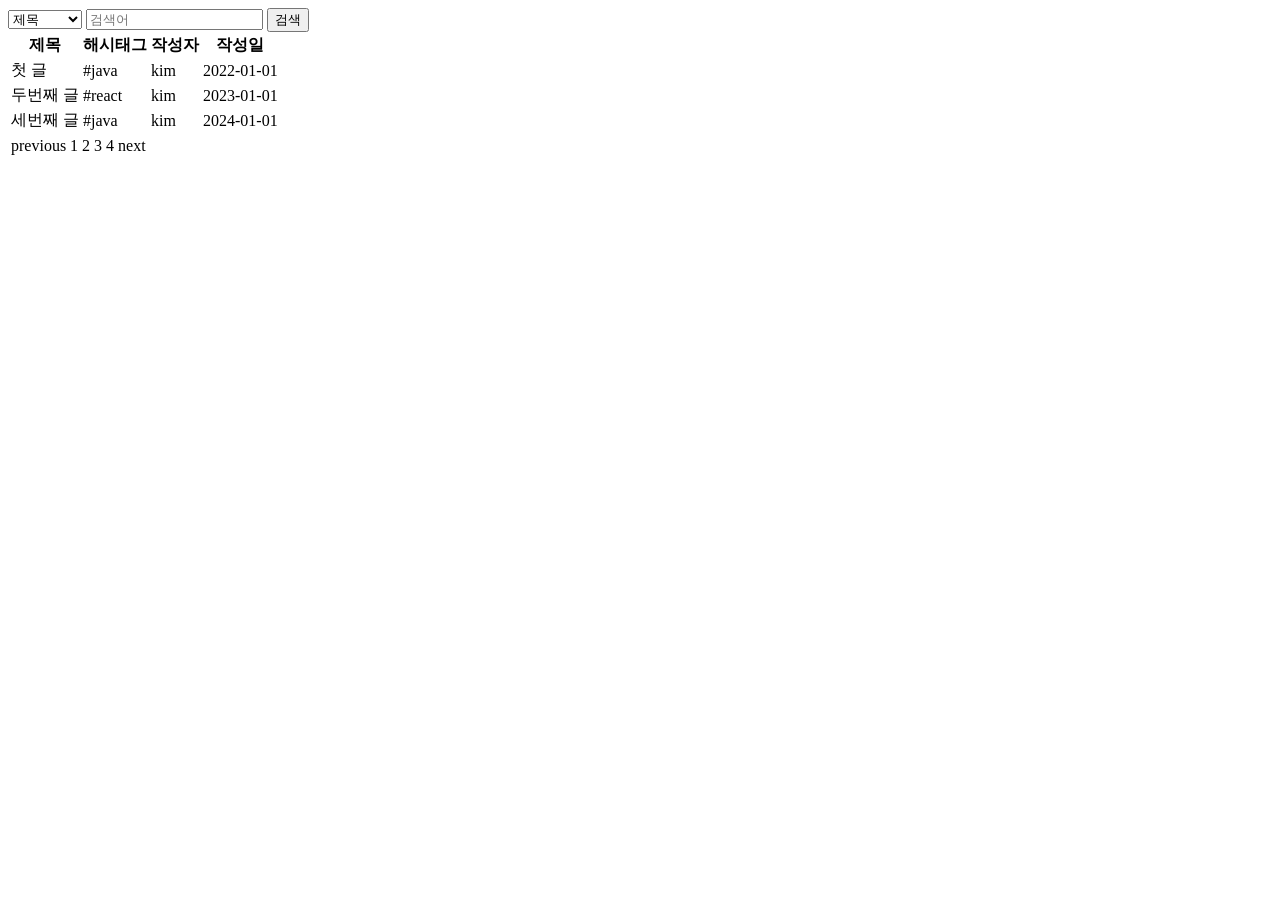
==== src/main/resources/templates/articles/index.html @ 0f351fdd "[add]articleSkeleton controller,view,test" ====
<!DOCTYPE html>
<html lang="ko">
<head>
    <meta charset="UTF-8">
    <title>MonBor</title>
</head>
<body>
    <header id="header"></header>
    <main>
        <form>
            <label for="search-type" hidden>유형</label>
            <select id="search-type" name="search-type">
                <option>제목</option>
                <option>본문검색</option>
                <option>ID</option>
                <option>닉네임</option>
                <option>해시태그</option>
            </select>
            <label for="search-value" hidden></label>
            <input id="search-value" type ="search" placeholder="검색어" name="search-value">
            <button type="submit">검색</button>
        </form>
        <table>
            <thead>
                <tr>
                    <th>제목</th>
                    <th>해시태그</th>
                    <th>작성자</th>
                    <th>작성일</th>
                </tr>
            </thead>
            <tbody>
                <tr>
                    <td>첫 글</td>
                    <td>#java</td>
                    <td>kim</td>
                    <td>2022-01-01</td>
                </tr>
                <tr>
                    <td>두번째 글</td>
                    <td>#react</td>
                    <td>kim</td>
                    <td>2023-01-01</td>
                </tr>
                <tr>
                    <td>세번째 글</td>
                    <td>#java</td>
                    <td>kim</td>
                    <td>2024-01-01</td>
                </tr>
            </tbody>

        </table>
        <nav>
            <table>
                <tr>
                    <td>previous</td>
                    <td>1</td>
                    <td>2</td>
                    <td>3</td>
                    <td>4</td>
                    <td>next</td>
                </tr>
            </table>
        </nav>
    </main>

    <footer id="footer"></footer>
</body>
</html>
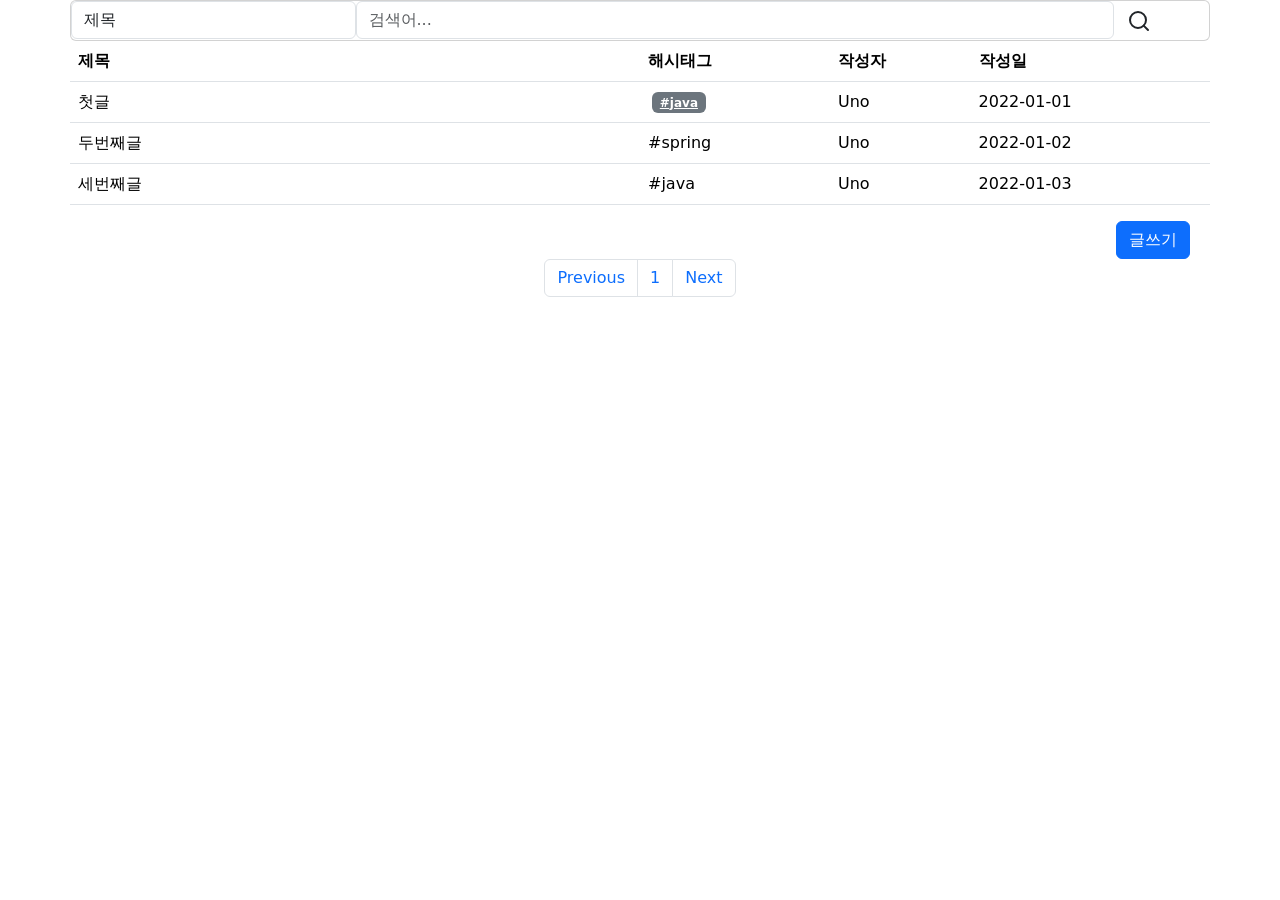
==== commit 66a26ea5: "[add] clientTset1" ====
--- a/src/main/resources/templates/articles/index.html
+++ b/src/main/resources/templates/articles/index.html
@@ -2,69 +2,109 @@
 <html lang="ko">
 <head>
     <meta charset="UTF-8">
+    <meta name="description" content="">
+    <meta name="author" content="Kim">
     <title>MonBor</title>
+    <link href="https://cdn.jsdelivr.net/npm/bootstrap@5.2.0-beta1/dist/css/bootstrap.min.css" rel="stylesheet" integrity="sha384-0evHe/X+R7YkIZDRvuzKMRqM+OrBnVFBL6DOitfPri4tjfHxaWutUpFmBp4vmVor" crossorigin="anonymous">
+    <link href="/css/search-bar.css" rel="stylesheet">
+    <link href="/css/articles/table-header.css" rel="stylesheet">
 </head>
 <body>
     <header id="header"></header>
-    <main>
-        <form>
-            <label for="search-type" hidden>유형</label>
-            <select id="search-type" name="search-type">
-                <option>제목</option>
-                <option>본문검색</option>
-                <option>ID</option>
-                <option>닉네임</option>
-                <option>해시태그</option>
-            </select>
-            <label for="search-value" hidden></label>
-            <input id="search-value" type ="search" placeholder="검색어" name="search-value">
-            <button type="submit">검색</button>
-        </form>
-        <table>
-            <thead>
-                <tr>
-                    <th>제목</th>
-                    <th>해시태그</th>
-                    <th>작성자</th>
-                    <th>작성일</th>
-                </tr>
-            </thead>
-            <tbody>
-                <tr>
-                    <td>첫 글</td>
-                    <td>#java</td>
-                    <td>kim</td>
-                    <td>2022-01-01</td>
-                </tr>
-                <tr>
-                    <td>두번째 글</td>
-                    <td>#react</td>
-                    <td>kim</td>
-                    <td>2023-01-01</td>
-                </tr>
-                <tr>
-                    <td>세번째 글</td>
-                    <td>#java</td>
-                    <td>kim</td>
-                    <td>2024-01-01</td>
-                </tr>
-            </tbody>
 
+    <main class="container">
+
+      <div class="row">
+        <div class="card card-margin search-form">
+          <div class="card-body p-0">
+            <form id="search-form">
+              <div class="row">
+                <div class="col-12">
+                  <div class="row no-gutters">
+                    <div class="col-lg-3 col-md-3 col-sm-12 p-0">
+                      <label for="search-type" hidden>검색 유형</label>
+                      <select class="form-control" id="search-type" name="searchType">
+                        <option>제목</option>
+                        <option>본문</option>
+                        <option>id</option>
+                        <option>닉네임</option>
+                        <option>해시태그</option>
+                      </select>
+                    </div>
+                    <div class="col-lg-8 col-md-6 col-sm-12 p-0">
+                      <label for="search-value" hidden>검색어</label>
+                      <input type="text" placeholder="검색어..." class="form-control" id="search-value" name="searchValue">
+                    </div>
+                    <div class="col-lg-1 col-md-3 col-sm-12 p-0">
+                      <button type="submit" class="btn btn-base">
+                        <svg xmlns="http://www.w3.org/2000/svg" width="24" height="24" viewBox="0 0 24 24" fill="none" stroke="currentColor" stroke-width="2" stroke-linecap="round" stroke-linejoin="round" class="feather feather-search">
+                          <circle cx="11" cy="11" r="8"></circle>
+                          <line x1="21" y1="21" x2="16.65" y2="16.65"></line>
+                        </svg>
+                      </button>
+                    </div>
+                  </div>
+                </div>
+              </div>
+            </form>
+          </div>
+        </div>
+      </div>
+
+      <div class="row">
+        <table class="table" id="article-table">
+          <thead>
+          <tr>
+            <th class="title col-6"><a>제목</a></th>
+            <th class="hashtag col-2"><a>해시태그</a></th>
+            <th class="user-id"><a>작성자</a></th>
+            <th class="created-at"><a>작성일</a></th>
+          </tr>
+          </thead>
+          <tbody>
+          <tr>
+            <td class="title"><a>첫글</a></td>
+            <td class="hashtag"><span class="badge text-bg-secondary mx-1"><a class="text-reset">#java</a></span></td>
+            <td class="user-id">Uno</td>
+            <td class="created-at"><time>2022-01-01</time></td>
+          </tr>
+          <tr>
+            <td>두번째글</td>
+            <td>#spring</td>
+            <td>Uno</td>
+            <td><time>2022-01-02</time></td>
+          </tr>
+          <tr>
+            <td>세번째글</td>
+            <td>#java</td>
+            <td>Uno</td>
+            <td><time>2022-01-03</time></td>
+          </tr>
+          </tbody>
         </table>
-        <nav>
-            <table>
-                <tr>
-                    <td>previous</td>
-                    <td>1</td>
-                    <td>2</td>
-                    <td>3</td>
-                    <td>4</td>
-                    <td>next</td>
-                </tr>
-            </table>
+      </div>
+
+      <div class="row">
+        <div class="d-grid gap-2 d-md-flex justify-content-md-end">
+            <a class="btn btn-primary me-md-2" role="button" id="write-article">글쓰기</a>
+        </div>
+      </div>
+
+      <div class="row">
+        <nav id="pagination" aria-label="Page navigation">
+          <ul class="pagination justify-content-center">
+            <li class="page-item"><a class="page-link" href="#">Previous</a></li>
+            <li class="page-item"><a class="page-link" href="#">1</a></li>
+            <li class="page-item"><a class="page-link" href="#">Next</a></li>
+          </ul>
         </nav>
+      </div>
+
     </main>
 
     <footer id="footer"></footer>
+    <script src="https://cdn.jsdelivr.net/npm/bootstrap@5.2.0-beta1/dist/js/bootstrap.bundle.min.js" integrity="sha384-pprn3073KE6tl6bjs2QrFaJGz5/SUsLqktiwsUTF55Jfv3qYSDhgCecCxMW52nD2" crossOrigin="anonymous"></script>
 </body>
 </html>
+
+
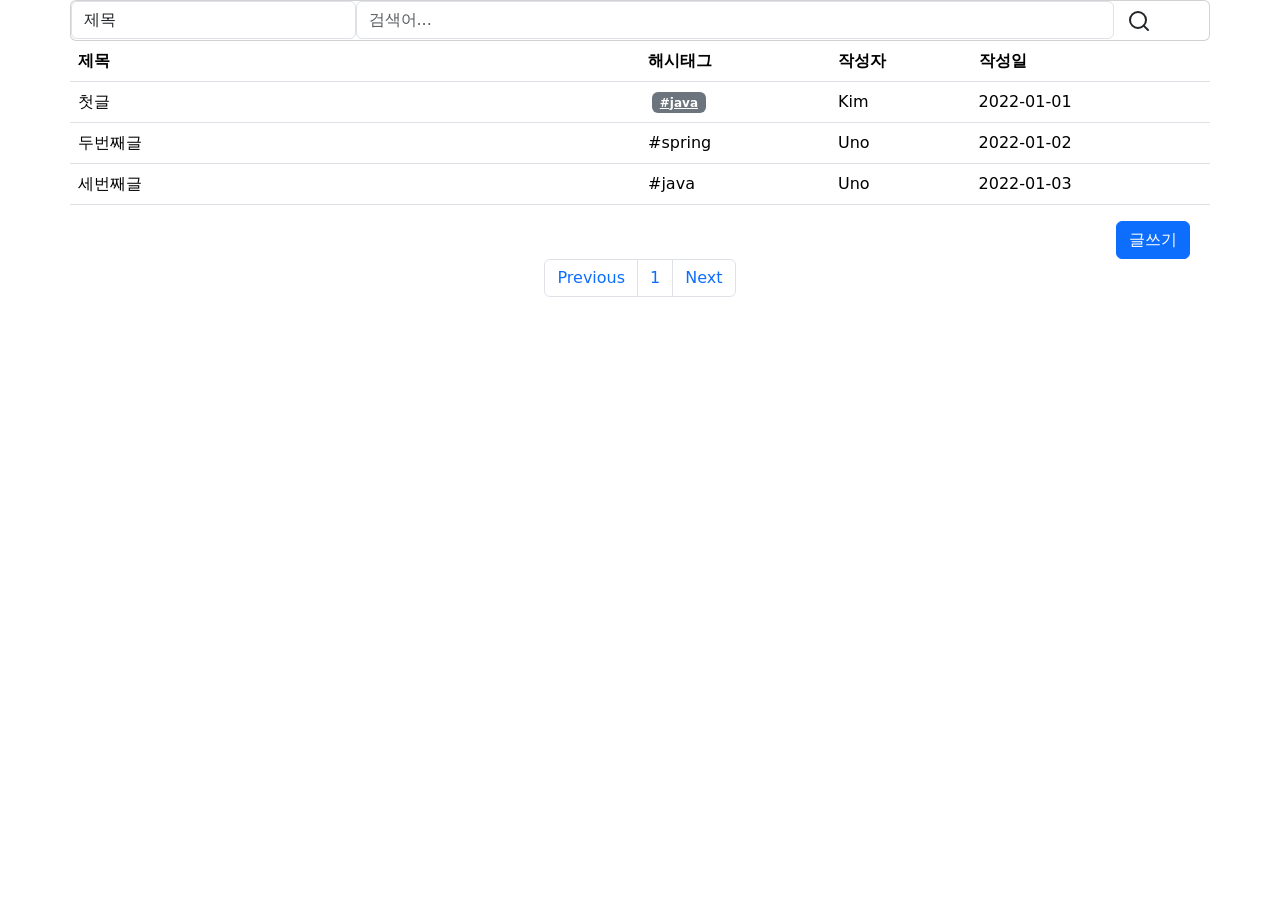
==== commit 393f274d: "[add] articleBusinessLogic & articleController 게시판 서비스 테스트 및 비즈니스 로직 + 간단한 view 테스트" ====
--- a/src/main/resources/templates/articles/index.html
+++ b/src/main/resources/templates/articles/index.html
@@ -65,7 +65,7 @@
           <tr>
             <td class="title"><a>첫글</a></td>
             <td class="hashtag"><span class="badge text-bg-secondary mx-1"><a class="text-reset">#java</a></span></td>
-            <td class="user-id">Uno</td>
+            <td class="user-id">Kim</td>
             <td class="created-at"><time>2022-01-01</time></td>
           </tr>
           <tr>
@@ -99,9 +99,7 @@
           </ul>
         </nav>
       </div>
-
     </main>
-
     <footer id="footer"></footer>
     <script src="https://cdn.jsdelivr.net/npm/bootstrap@5.2.0-beta1/dist/js/bootstrap.bundle.min.js" integrity="sha384-pprn3073KE6tl6bjs2QrFaJGz5/SUsLqktiwsUTF55Jfv3qYSDhgCecCxMW52nD2" crossOrigin="anonymous"></script>
 </body>
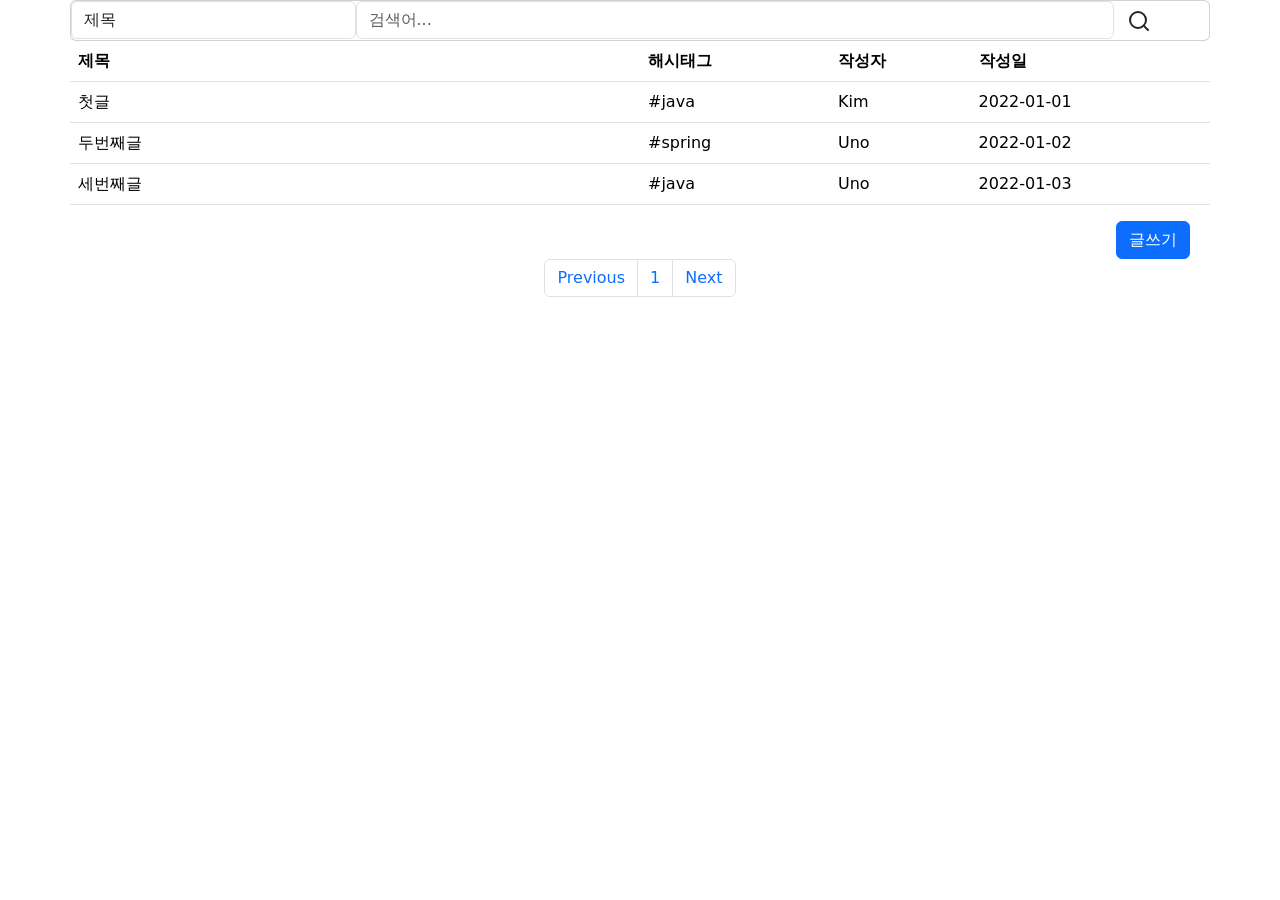
==== commit d1e5a09a: "[add] articleView" ====
--- a/src/main/resources/templates/articles/index.html
+++ b/src/main/resources/templates/articles/index.html
@@ -64,7 +64,7 @@
           <tbody>
           <tr>
             <td class="title"><a>첫글</a></td>
-            <td class="hashtag"><span class="badge text-bg-secondary mx-1"><a class="text-reset">#java</a></span></td>
+            <td class="hashtag">#java</td>
             <td class="user-id">Kim</td>
             <td class="created-at"><time>2022-01-01</time></td>
           </tr>
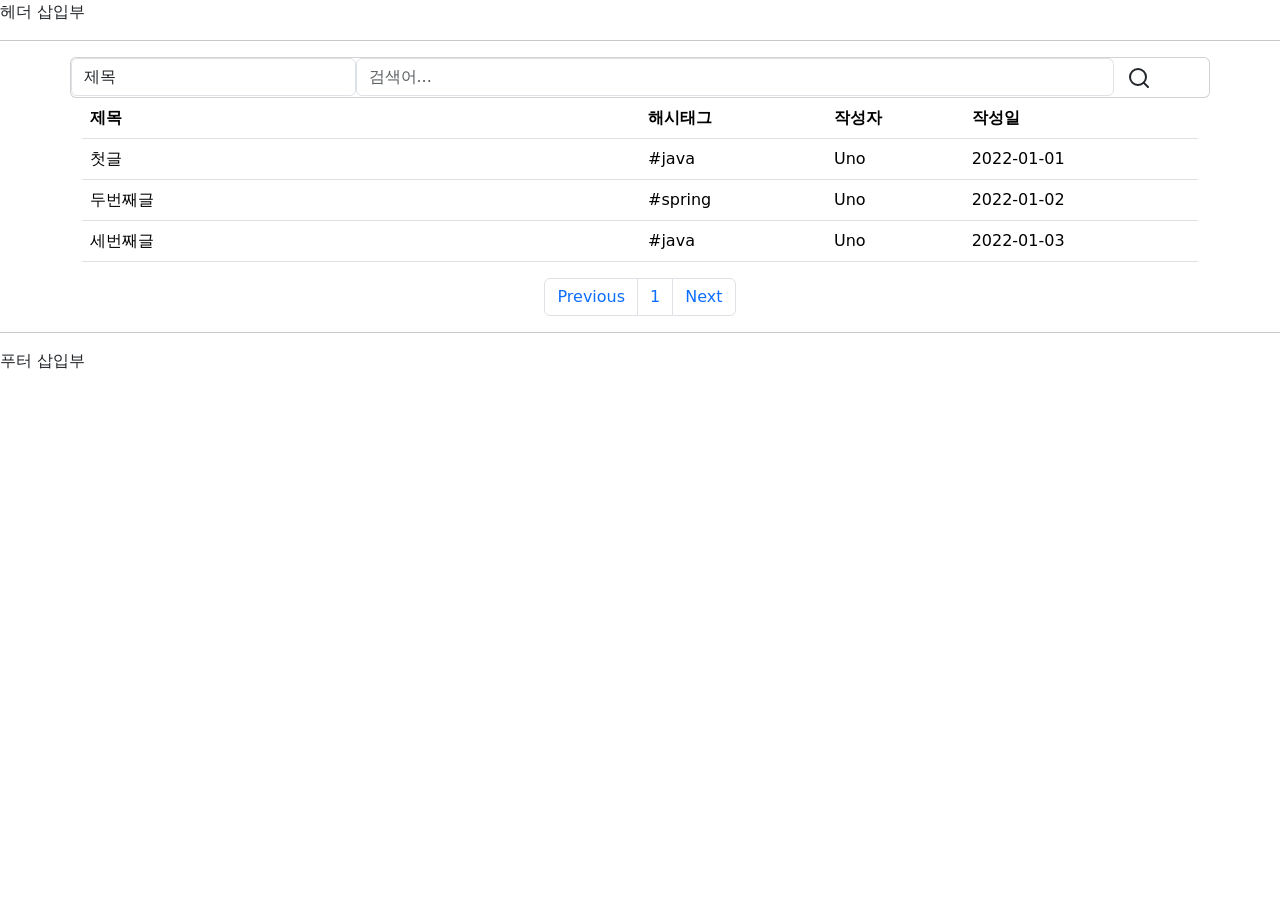
==== commit 2f59f714: "[dev] articleViewSort" ====
--- a/src/main/resources/templates/articles/index.html
+++ b/src/main/resources/templates/articles/index.html
@@ -1,108 +1,108 @@
 <!DOCTYPE html>
 <html lang="ko">
 <head>
-    <meta charset="UTF-8">
-    <meta name="description" content="">
-    <meta name="author" content="Kim">
-    <title>MonBor</title>
-    <link href="https://cdn.jsdelivr.net/npm/bootstrap@5.2.0-beta1/dist/css/bootstrap.min.css" rel="stylesheet" integrity="sha384-0evHe/X+R7YkIZDRvuzKMRqM+OrBnVFBL6DOitfPri4tjfHxaWutUpFmBp4vmVor" crossorigin="anonymous">
-    <link href="/css/search-bar.css" rel="stylesheet">
-    <link href="/css/articles/table-header.css" rel="stylesheet">
+  <meta charset="UTF-8">
+  <meta name="viewport" content="width=device-width, initial-scale=1">
+  <meta name="description" content="">
+  <meta name="author" content="Uno Kim">
+  <title>Simple Board</title>
+
+  <link href="https://cdn.jsdelivr.net/npm/bootstrap@5.2.0-beta1/dist/css/bootstrap.min.css" rel="stylesheet" integrity="sha384-0evHe/X+R7YkIZDRvuzKMRqM+OrBnVFBL6DOitfPri4tjfHxaWutUpFmBp4vmVor" crossorigin="anonymous">
+  <link href="/css/search-bar.css" rel="stylesheet">
+  <link href="/css/articles/table-header.css" rel="stylesheet">
 </head>
+
 <body>
-    <header id="header"></header>
 
-    <main class="container">
+  <header id="header">
+    헤더 삽입부
+    <hr>
+  </header>
 
-      <div class="row">
-        <div class="card card-margin search-form">
-          <div class="card-body p-0">
-            <form id="search-form">
-              <div class="row">
-                <div class="col-12">
-                  <div class="row no-gutters">
-                    <div class="col-lg-3 col-md-3 col-sm-12 p-0">
-                      <label for="search-type" hidden>검색 유형</label>
-                      <select class="form-control" id="search-type" name="searchType">
-                        <option>제목</option>
-                        <option>본문</option>
-                        <option>id</option>
-                        <option>닉네임</option>
-                        <option>해시태그</option>
-                      </select>
-                    </div>
-                    <div class="col-lg-8 col-md-6 col-sm-12 p-0">
-                      <label for="search-value" hidden>검색어</label>
-                      <input type="text" placeholder="검색어..." class="form-control" id="search-value" name="searchValue">
-                    </div>
-                    <div class="col-lg-1 col-md-3 col-sm-12 p-0">
-                      <button type="submit" class="btn btn-base">
-                        <svg xmlns="http://www.w3.org/2000/svg" width="24" height="24" viewBox="0 0 24 24" fill="none" stroke="currentColor" stroke-width="2" stroke-linecap="round" stroke-linejoin="round" class="feather feather-search">
-                          <circle cx="11" cy="11" r="8"></circle>
-                          <line x1="21" y1="21" x2="16.65" y2="16.65"></line>
-                        </svg>
-                      </button>
-                    </div>
+  <main class="container">
+
+    <div class="row">
+      <div class="card card-margin search-form">
+        <div class="card-body p-0">
+          <form id="card search-form">
+            <div class="row">
+              <div class="col-12">
+                <div class="row no-gutters">
+                  <div class="col-lg-3 col-md-3 col-sm-12 p-0">
+                    <label for="search-type" hidden>검색 유형</label>
+                    <select class="form-control" id="search-type">
+                      <option>제목</option>
+                      <option>본문</option>
+                      <option>id</option>
+                      <option>닉네임</option>
+                      <option>해시태그</option>
+                    </select>
+                  </div>
+                  <div class="col-lg-8 col-md-6 col-sm-12 p-0">
+                    <label for="search-value" hidden>검색어</label>
+                    <input type="text" placeholder="검색어..." class="form-control" id="search-value" name="search-value">
+                  </div>
+                  <div class="col-lg-1 col-md-3 col-sm-12 p-0">
+                    <button type="submit" class="btn btn-base">
+                      <svg xmlns="http://www.w3.org/2000/svg" width="24" height="24" viewBox="0 0 24 24" fill="none" stroke="currentColor" stroke-width="2" stroke-linecap="round" stroke-linejoin="round" class="feather feather-search">
+                        <circle cx="11" cy="11" r="8"></circle>
+                        <line x1="21" y1="21" x2="16.65" y2="16.65"></line>
+                      </svg>
+                    </button>
                   </div>
                 </div>
               </div>
-            </form>
-          </div>
+            </div>
+          </form>
         </div>
       </div>
+    </div>
 
-      <div class="row">
-        <table class="table" id="article-table">
-          <thead>
-          <tr>
-            <th class="title col-6"><a>제목</a></th>
-            <th class="hashtag col-2"><a>해시태그</a></th>
-            <th class="user-id"><a>작성자</a></th>
-            <th class="created-at"><a>작성일</a></th>
-          </tr>
-          </thead>
-          <tbody>
-          <tr>
-            <td class="title"><a>첫글</a></td>
-            <td class="hashtag">#java</td>
-            <td class="user-id">Kim</td>
-            <td class="created-at"><time>2022-01-01</time></td>
-          </tr>
-          <tr>
-            <td>두번째글</td>
-            <td>#spring</td>
-            <td>Uno</td>
-            <td><time>2022-01-02</time></td>
-          </tr>
-          <tr>
-            <td>세번째글</td>
-            <td>#java</td>
-            <td>Uno</td>
-            <td><time>2022-01-03</time></td>
-          </tr>
-          </tbody>
-        </table>
-      </div>
+    <table class="table" id="article-table">
+      <thead>
+        <tr>
+          <th class="title col-6"><a>제목</a></th>
+          <th class="hashtag col-2"><a>해시태그</a></th>
+          <th class="user-id col"><a>작성자</a></th>
+          <th class="created-at col"><a>작성일</a></th>
+        </tr>
+      </thead>
+      <tbody>
+        <tr>
+          <td class="title"><a>첫글</a></td>
+          <td class="hashtag">#java</td>
+          <td class="user-id">Uno</td>
+          <td class="created-at"><time>2022-01-01</time></td>
+        </tr>
+        <tr>
+          <td>두번째글</td>
+          <td>#spring</td>
+          <td>Uno</td>
+          <td><time>2022-01-02</time></td>
+        </tr>
+        <tr>
+          <td>세번째글</td>
+          <td>#java</td>
+          <td>Uno</td>
+          <td><time>2022-01-03</time></td>
+        </tr>
+      </tbody>
+    </table>
 
-      <div class="row">
-        <div class="d-grid gap-2 d-md-flex justify-content-md-end">
-            <a class="btn btn-primary me-md-2" role="button" id="write-article">글쓰기</a>
-        </div>
-      </div>
+    <nav id="pagination" aria-label="Page navigation">
+      <ul class="pagination justify-content-center">
+        <li class="page-item"><a class="page-link" href="#">Previous</a></li>
+        <li class="page-item"><a class="page-link" href="#">1</a></li>
+        <li class="page-item"><a class="page-link" href="#">Next</a></li>
+      </ul>
+    </nav>
+  </main>
 
-      <div class="row">
-        <nav id="pagination" aria-label="Page navigation">
-          <ul class="pagination justify-content-center">
-            <li class="page-item"><a class="page-link" href="#">Previous</a></li>
-            <li class="page-item"><a class="page-link" href="#">1</a></li>
-            <li class="page-item"><a class="page-link" href="#">Next</a></li>
-          </ul>
-        </nav>
-      </div>
-    </main>
-    <footer id="footer"></footer>
-    <script src="https://cdn.jsdelivr.net/npm/bootstrap@5.2.0-beta1/dist/js/bootstrap.bundle.min.js" integrity="sha384-pprn3073KE6tl6bjs2QrFaJGz5/SUsLqktiwsUTF55Jfv3qYSDhgCecCxMW52nD2" crossOrigin="anonymous"></script>
+  <footer id="footer">
+    <hr>
+    푸터 삽입부
+  </footer>
+
+  <script src="https://cdn.jsdelivr.net/npm/bootstrap@5.2.0-beta1/dist/js/bootstrap.bundle.min.js" integrity="sha384-pprn3073KE6tl6bjs2QrFaJGz5/SUsLqktiwsUTF55Jfv3qYSDhgCecCxMW52nD2" crossorigin="anonymous"></script>
 </body>
-</html>
-
-
+</html>
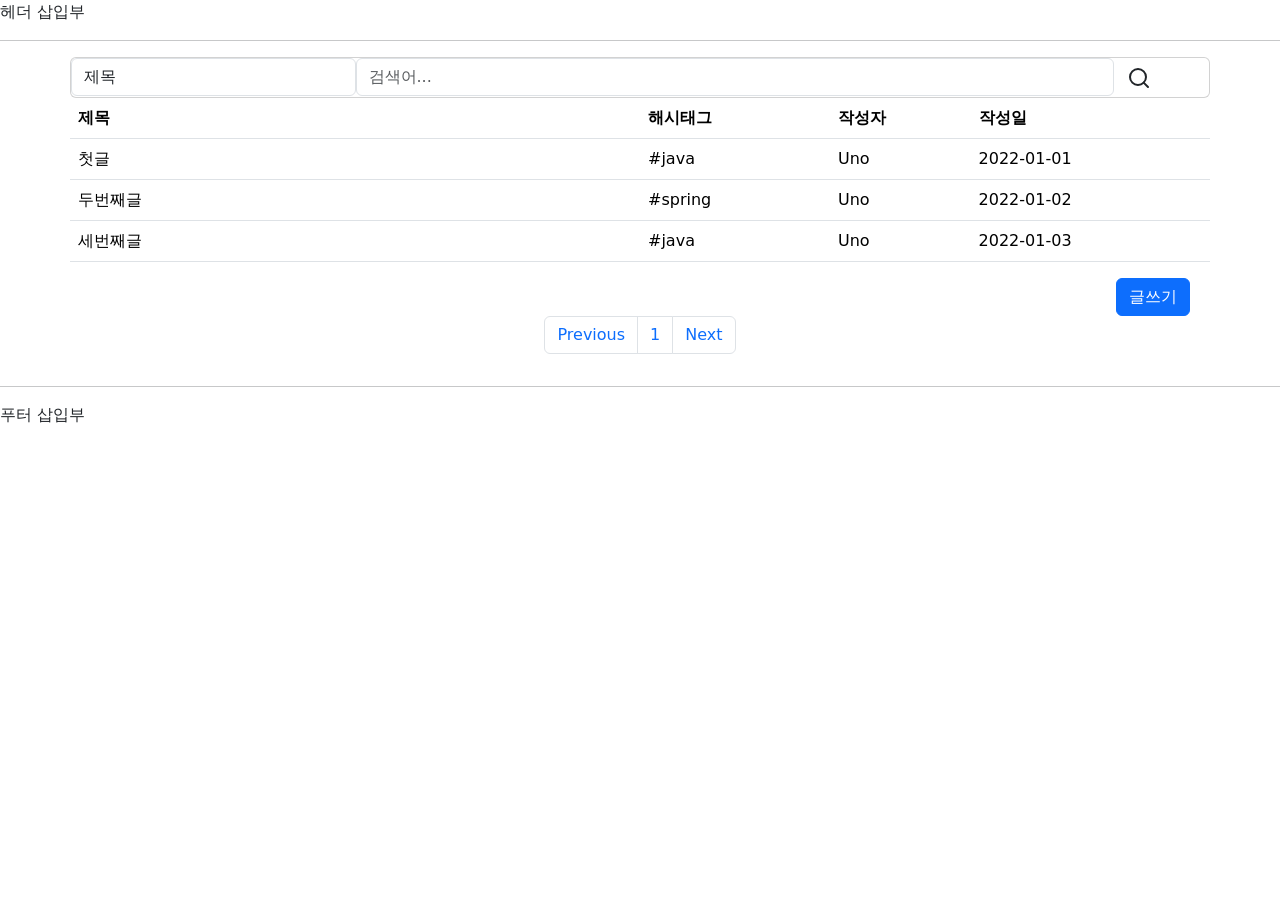
==== commit 46f1b16d: "[dev] viewFront +add sign, form +fix index, detail" ====
--- a/src/main/resources/templates/articles/index.html
+++ b/src/main/resources/templates/articles/index.html
@@ -5,7 +5,7 @@
   <meta name="viewport" content="width=device-width, initial-scale=1">
   <meta name="description" content="">
   <meta name="author" content="Uno Kim">
-  <title>Simple Board</title>
+  <title>Simple board</title>
 
   <link href="https://cdn.jsdelivr.net/npm/bootstrap@5.2.0-beta1/dist/css/bootstrap.min.css" rel="stylesheet" integrity="sha384-0evHe/X+R7YkIZDRvuzKMRqM+OrBnVFBL6DOitfPri4tjfHxaWutUpFmBp4vmVor" crossorigin="anonymous">
   <link href="/css/search-bar.css" rel="stylesheet">
@@ -13,7 +13,6 @@
 </head>
 
 <body>
-
   <header id="header">
     헤더 삽입부
     <hr>
@@ -24,13 +23,13 @@
     <div class="row">
       <div class="card card-margin search-form">
         <div class="card-body p-0">
-          <form id="card search-form">
+          <form id="search-form">
             <div class="row">
               <div class="col-12">
                 <div class="row no-gutters">
                   <div class="col-lg-3 col-md-3 col-sm-12 p-0">
                     <label for="search-type" hidden>검색 유형</label>
-                    <select class="form-control" id="search-type">
+                    <select class="form-control" id="search-type" name="searchType">
                       <option>제목</option>
                       <option>본문</option>
                       <option>id</option>
@@ -40,7 +39,7 @@
                   </div>
                   <div class="col-lg-8 col-md-6 col-sm-12 p-0">
                     <label for="search-value" hidden>검색어</label>
-                    <input type="text" placeholder="검색어..." class="form-control" id="search-value" name="search-value">
+                    <input type="text" placeholder="검색어..." class="form-control" id="search-value" name="searchValue">
                   </div>
                   <div class="col-lg-1 col-md-3 col-sm-12 p-0">
                     <button type="submit" class="btn btn-base">
@@ -58,16 +57,17 @@
       </div>
     </div>
 
-    <table class="table" id="article-table">
-      <thead>
+    <div class="row">
+      <table class="table" id="article-table">
+        <thead>
         <tr>
           <th class="title col-6"><a>제목</a></th>
           <th class="hashtag col-2"><a>해시태그</a></th>
-          <th class="user-id col"><a>작성자</a></th>
-          <th class="created-at col"><a>작성일</a></th>
+          <th class="user-id"><a>작성자</a></th>
+          <th class="created-at"><a>작성일</a></th>
         </tr>
-      </thead>
-      <tbody>
+        </thead>
+        <tbody>
         <tr>
           <td class="title"><a>첫글</a></td>
           <td class="hashtag">#java</td>
@@ -86,16 +86,25 @@
           <td>Uno</td>
           <td><time>2022-01-03</time></td>
         </tr>
-      </tbody>
-    </table>
+        </tbody>
+      </table>
+    </div>
 
-    <nav id="pagination" aria-label="Page navigation">
-      <ul class="pagination justify-content-center">
-        <li class="page-item"><a class="page-link" href="#">Previous</a></li>
-        <li class="page-item"><a class="page-link" href="#">1</a></li>
-        <li class="page-item"><a class="page-link" href="#">Next</a></li>
-      </ul>
-    </nav>
+    <div class="row">
+      <div class="d-grid gap-2 d-md-flex justify-content-md-end">
+          <a class="btn btn-primary me-md-2" role="button" id="write-article">글쓰기</a>
+      </div>
+    </div>
+
+    <div class="row">
+      <nav id="pagination" aria-label="Page navigation">
+        <ul class="pagination justify-content-center">
+          <li class="page-item"><a class="page-link" href="#">Previous</a></li>
+          <li class="page-item"><a class="page-link" href="#">1</a></li>
+          <li class="page-item"><a class="page-link" href="#">Next</a></li>
+        </ul>
+      </nav>
+    </div>
   </main>
 
   <footer id="footer">
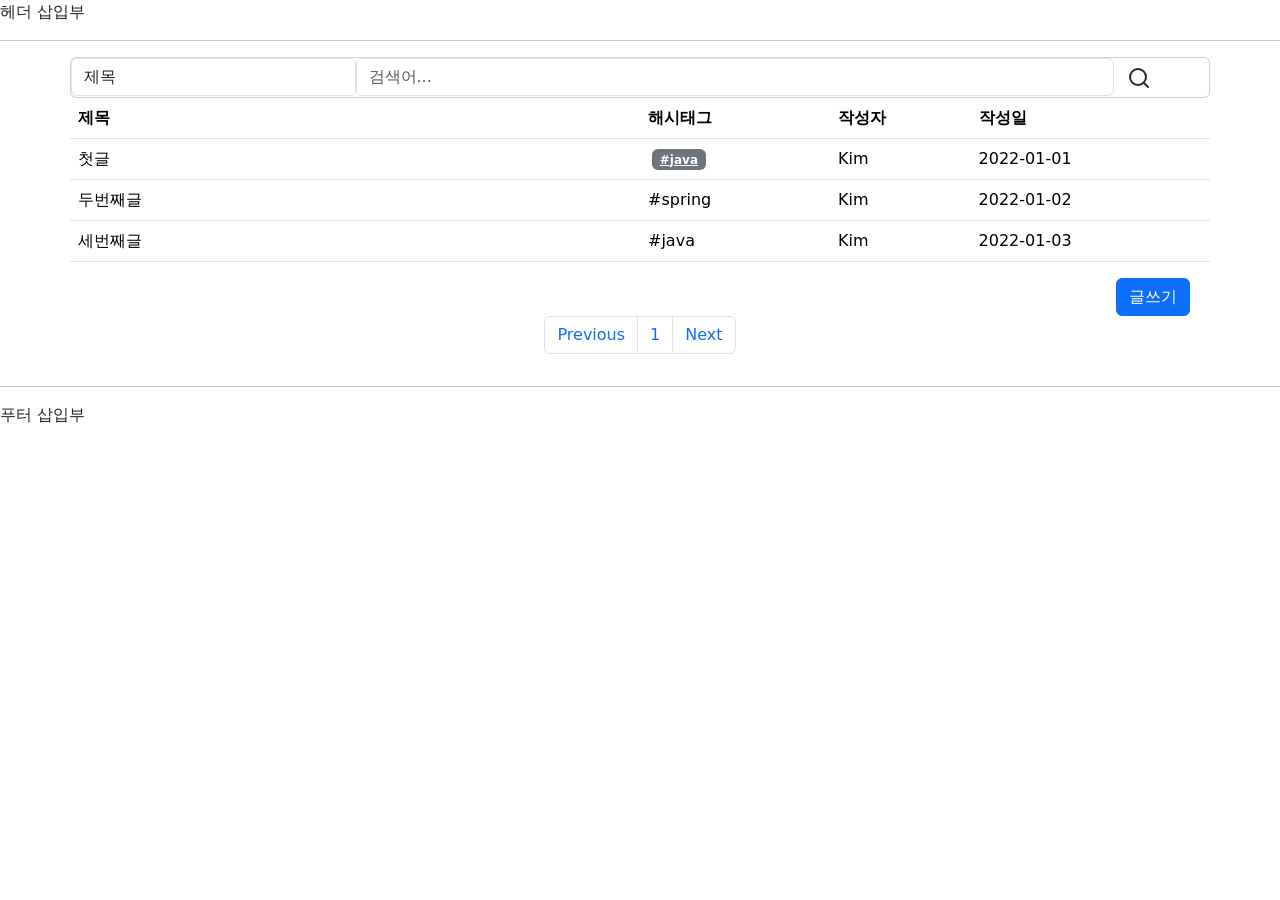
==== commit 8a3c04c9: "[div] viewFront2 + articlePage : hashTagLink, badge style + delete : hashTagForm" ====
--- a/src/main/resources/templates/articles/index.html
+++ b/src/main/resources/templates/articles/index.html
@@ -70,20 +70,20 @@
         <tbody>
         <tr>
           <td class="title"><a>첫글</a></td>
-          <td class="hashtag">#java</td>
-          <td class="user-id">Uno</td>
+          <td class="hashtag"><span class="badge text-bg-secondary mx-1"><a class="text-reset">#java</a></span></td>
+          <td class="user-id">Kim</td>
           <td class="created-at"><time>2022-01-01</time></td>
         </tr>
         <tr>
           <td>두번째글</td>
           <td>#spring</td>
-          <td>Uno</td>
+          <td>Kim</td>
           <td><time>2022-01-02</time></td>
         </tr>
         <tr>
           <td>세번째글</td>
           <td>#java</td>
-          <td>Uno</td>
+          <td>Kim</td>
           <td><time>2022-01-03</time></td>
         </tr>
         </tbody>
